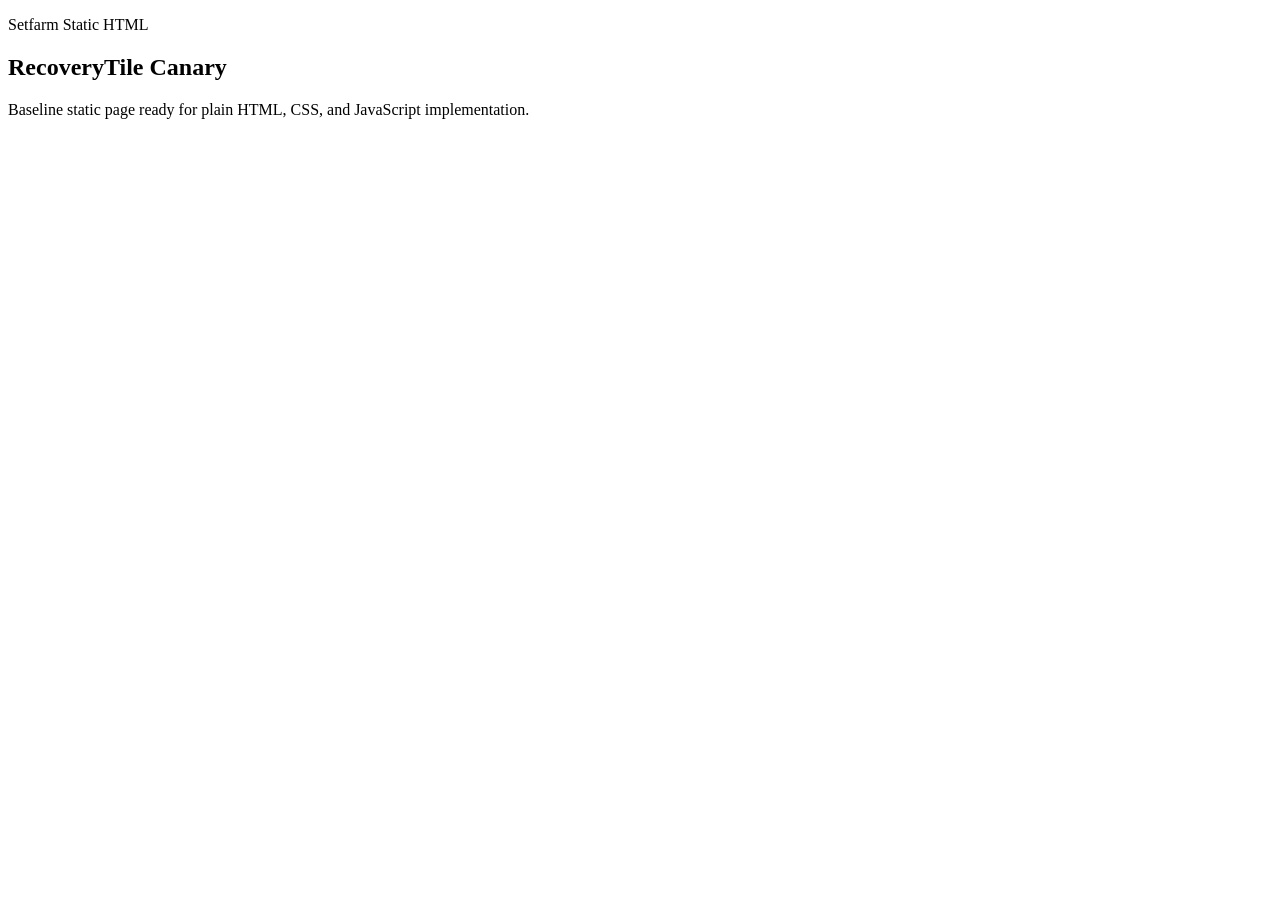
==== index.html @ 02cba768 "chore: scaffold static html app" ====
<!doctype html>
<html lang="en">
  <head>
    <meta charset="UTF-8" />
    <meta name="viewport" content="width=device-width, initial-scale=1.0" />
    <title>RecoveryTile Canary</title>
    <link rel="stylesheet" href="assets/css/styles.css" />
  </head>
  <body>
    <main data-setfarm-root="baseline" data-testid="setfarm-app-root" class="app-shell">
      <section class="hero">
        <p class="eyebrow">Setfarm Static HTML</p>
        <h1>RecoveryTile Canary</h1>
        <p class="summary">Baseline static page ready for plain HTML, CSS, and JavaScript implementation.</p>
      </section>
    </main>
    <script src="assets/js/app.js" defer></script>
    <script src="assets/js/test-bridge.js" defer></script>
  </body>
</html>
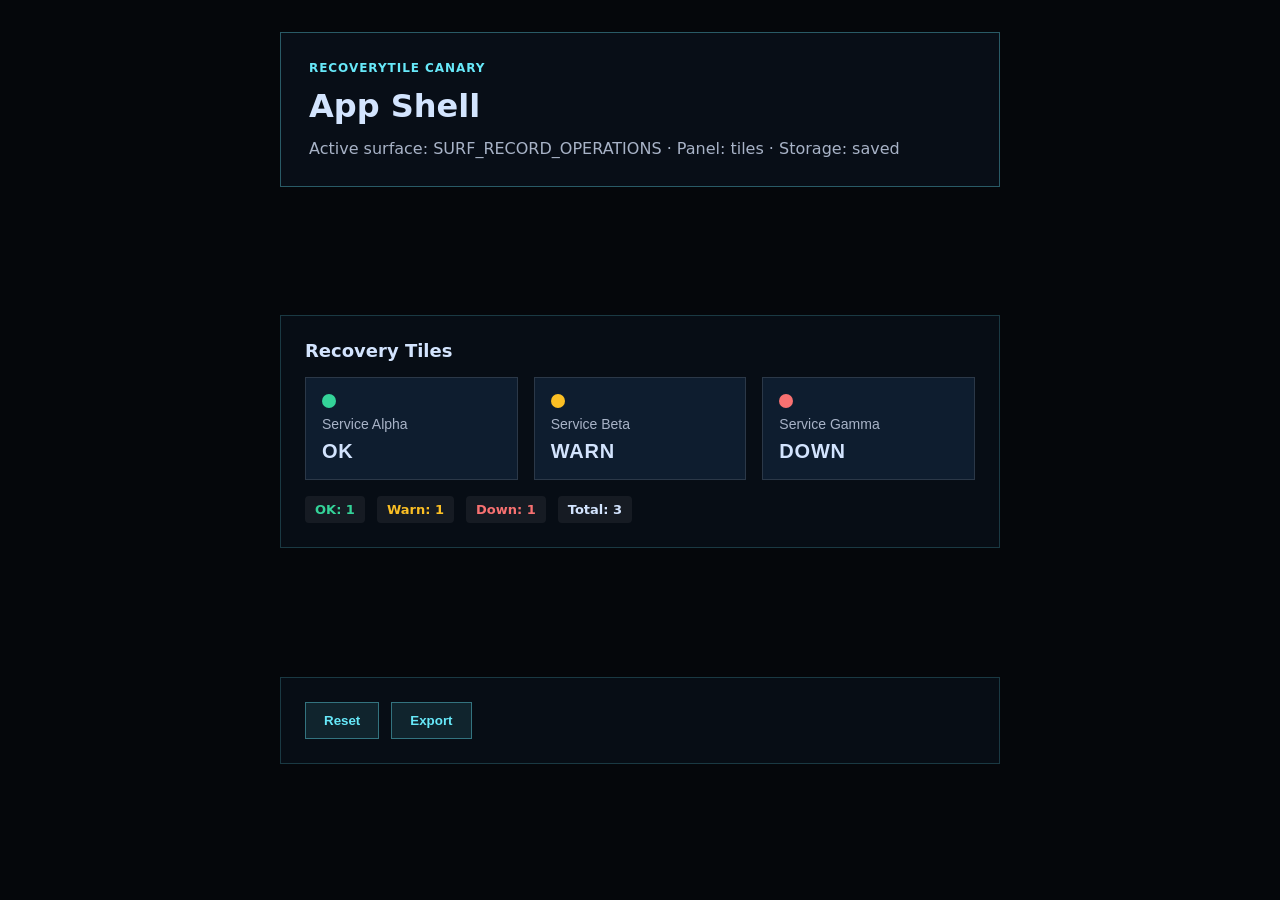
==== commit 04a5c688: "feat: US-001 - RecoveryTile Canary - app shell, state and persistence" ====
--- a/index.html
+++ b/index.html
@@ -14,6 +14,8 @@
         <p class="summary">Baseline static page ready for plain HTML, CSS, and JavaScript implementation.</p>
       </section>
     </main>
+    <script src="assets/js/recoverytile-canary.state.js" defer></script>
+    <script src="assets/js/recoverytile-canary.storage.js" defer></script>
     <script src="assets/js/app.js" defer></script>
     <script src="assets/js/test-bridge.js" defer></script>
   </body>
--- a/assets/css/styles.css
+++ b/assets/css/styles.css
@@ -0,0 +1,181 @@
+@import "../../stitch/design-tokens.css";
+
+:root {
+  color-scheme: dark;
+  font-family: var(--font-family-base, ui-sans-serif, system-ui, -apple-system, BlinkMacSystemFont, "Segoe UI", sans-serif);
+  background: var(--color-background, #05070b);
+  color: var(--color-on-background, #e5f7ff);
+}
+
+* {
+  box-sizing: border-box;
+}
+
+body {
+  margin: 0;
+  min-width: 320px;
+  min-height: 100vh;
+  background: #05070b;
+}
+
+.app-shell {
+  min-height: 100vh;
+  display: grid;
+  place-items: start center;
+  padding: 32px;
+  gap: 24px;
+}
+
+.hero {
+  width: min(720px, 100%);
+  border: 1px solid rgba(103, 232, 249, 0.35);
+  background: rgba(9, 16, 26, 0.82);
+  padding: 28px;
+}
+
+.eyebrow {
+  margin: 0 0 12px;
+  color: #67e8f9;
+  font-size: 12px;
+  font-weight: 800;
+  letter-spacing: 0.08em;
+  text-transform: uppercase;
+}
+
+h1 {
+  margin: 0;
+  font-size: 32px;
+}
+
+.summary {
+  margin: 14px 0 0;
+  color: #a8b3c7;
+}
+
+.tile-panel,
+.controls {
+  width: min(720px, 100%);
+  border: 1px solid rgba(103, 232, 249, 0.2);
+  background: rgba(9, 16, 26, 0.7);
+  padding: 24px;
+}
+
+.tile-panel h2 {
+  margin: 0 0 16px;
+  font-size: 18px;
+  color: #d3e4fe;
+}
+
+.tile-grid {
+  display: grid;
+  grid-template-columns: repeat(auto-fit, minmax(160px, 1fr));
+  gap: 16px;
+}
+
+.tile {
+  display: flex;
+  flex-direction: column;
+  align-items: flex-start;
+  gap: 8px;
+  padding: 16px;
+  border: 1px solid rgba(255, 255, 255, 0.12);
+  background: rgba(16, 32, 52, 0.85);
+  color: inherit;
+  cursor: pointer;
+  text-align: left;
+  transition: transform 0.1s ease, border-color 0.2s ease;
+}
+
+.tile:hover {
+  transform: translateY(-2px);
+  border-color: rgba(103, 232, 249, 0.5);
+}
+
+.tile__status {
+  width: 14px;
+  height: 14px;
+  border-radius: 50%;
+  background: currentColor;
+}
+
+.tile--ok .tile__status {
+  background: #34d399;
+}
+
+.tile--warn .tile__status {
+  background: #fbbf24;
+}
+
+.tile--down .tile__status {
+  background: #f87171;
+}
+
+.tile__label {
+  font-size: 14px;
+  color: #a8b3c7;
+}
+
+.tile__value {
+  font-size: 20px;
+  font-weight: 700;
+  letter-spacing: 0.04em;
+}
+
+.counts {
+  display: flex;
+  flex-wrap: wrap;
+  gap: 12px;
+  margin-top: 16px;
+}
+
+.count {
+  padding: 6px 10px;
+  border-radius: 4px;
+  font-size: 13px;
+  font-weight: 600;
+  background: rgba(255, 255, 255, 0.06);
+}
+
+.count--ok {
+  color: #34d399;
+}
+
+.count--warn {
+  color: #fbbf24;
+}
+
+.count--down {
+  color: #f87171;
+}
+
+.count--total {
+  color: #d3e4fe;
+}
+
+.controls {
+  display: flex;
+  gap: 12px;
+  flex-wrap: wrap;
+}
+
+.btn {
+  padding: 10px 18px;
+  border: 1px solid rgba(103, 232, 249, 0.4);
+  background: rgba(103, 232, 249, 0.1);
+  color: #67e8f9;
+  font-weight: 700;
+  cursor: pointer;
+  transition: background 0.2s ease;
+}
+
+.btn:hover {
+  background: rgba(103, 232, 249, 0.2);
+}
+
+.error-banner {
+  width: min(720px, 100%);
+  padding: 12px 16px;
+  background: rgba(147, 0, 10, 0.85);
+  color: #ffb4ab;
+  border: 1px solid #ffb4ab;
+}
